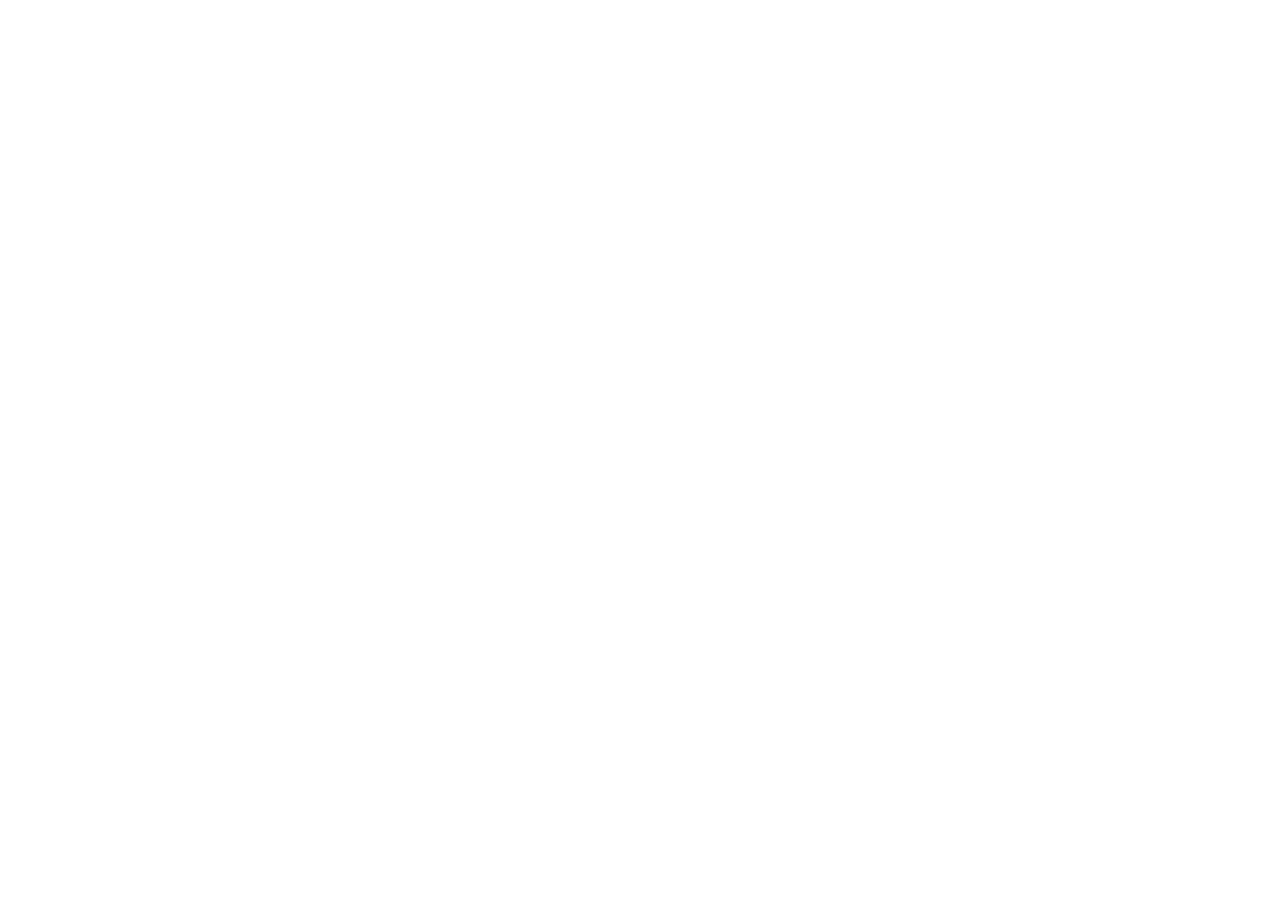
==== index.html @ d37ac38b "Commit from Pingendo" ====
<html>

  <head>
    <meta charset="utf-8">
    <meta name="viewport" content="width=device-width, initial-scale=1">
    <link rel="stylesheet" href="https://cdnjs.cloudflare.com/ajax/libs/font-awesome/4.7.0/css/font-awesome.min.css" type="text/css">
    <link rel="stylesheet" href="https://pingendo.com/assets/bootstrap/bootstrap-4.0.0-alpha.6.css" rel="stylesheet" type="text/css">
  </head>

  <body>
    <script src="https://code.jquery.com/jquery-3.1.1.slim.min.js"></script>
    <script src="https://cdnjs.cloudflare.com/ajax/libs/tether/1.4.0/js/tether.min.js"></script>
    <script src="https://pingendo.com/assets/bootstrap/bootstrap-4.0.0-alpha.6.min.js"></script>
  </body>
  
</html>
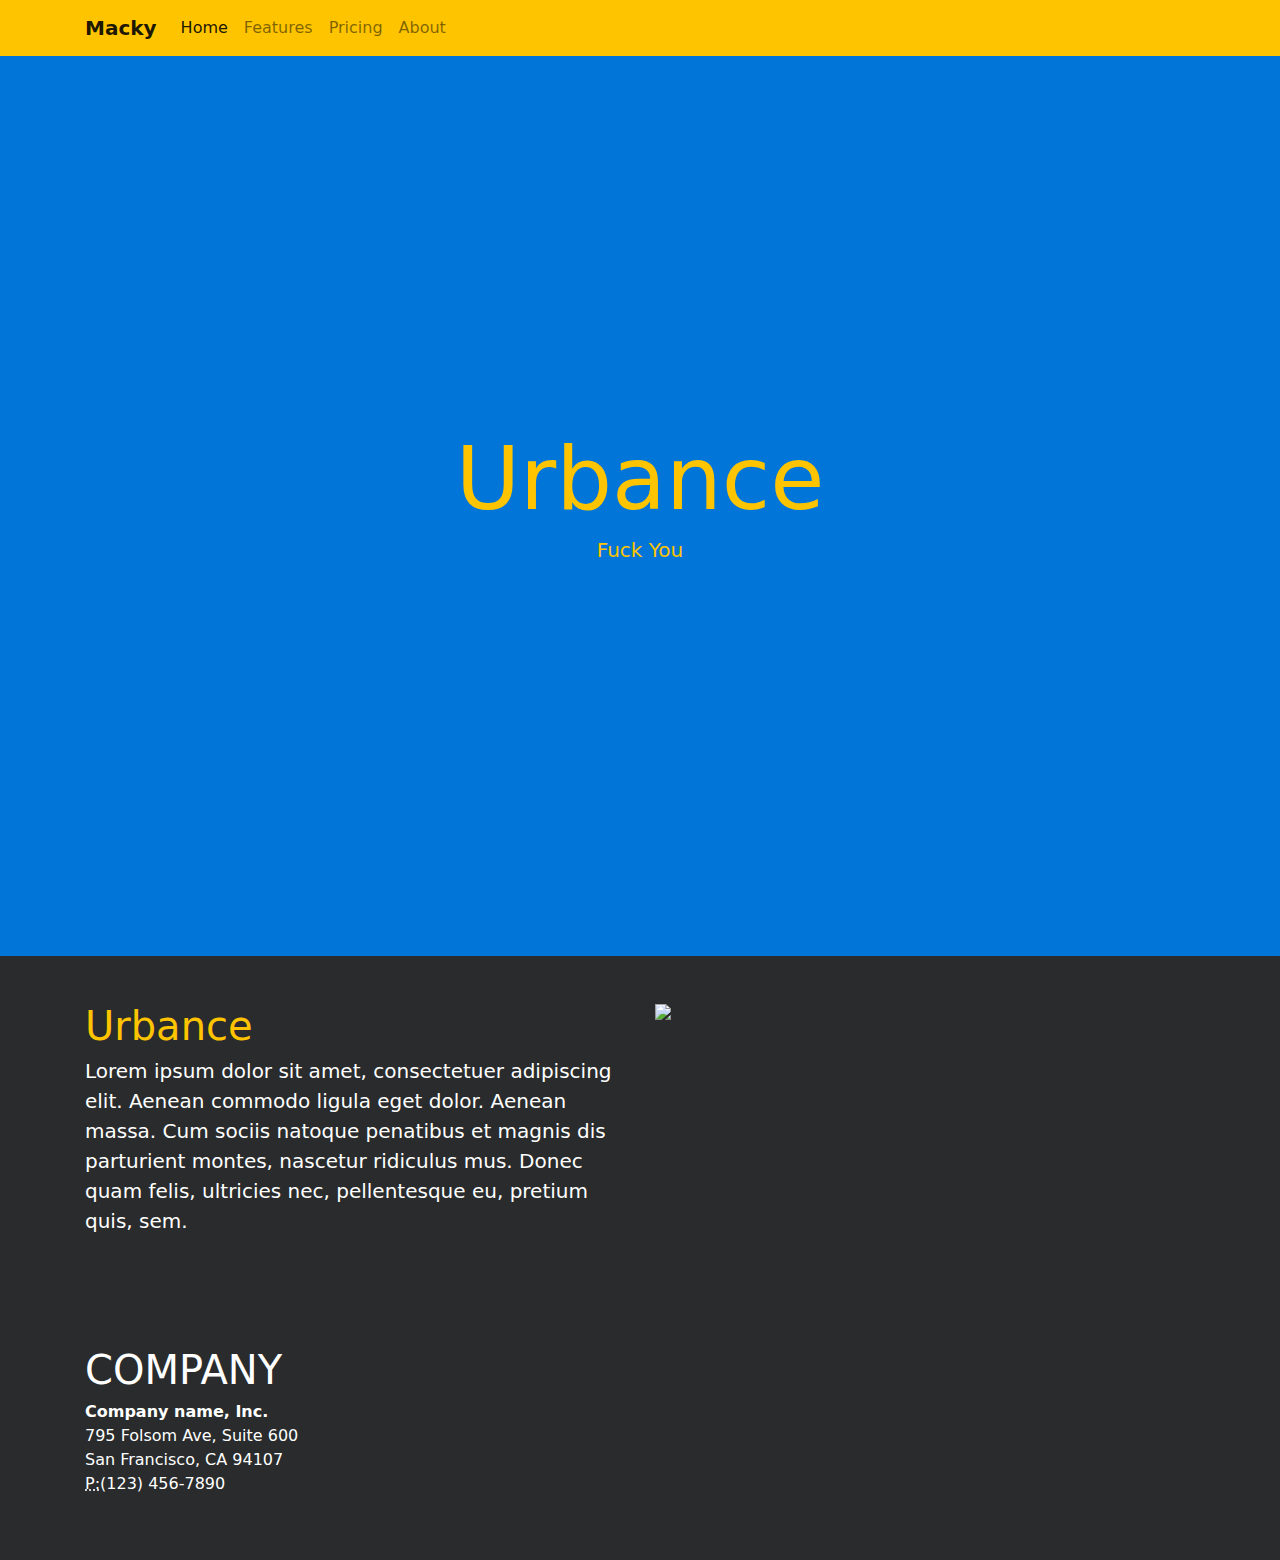
==== commit 2c93102e: "Commit from Pingendo" ====
--- a/index.html
+++ b/index.html
@@ -1,16 +1,62 @@
 <html>
 
-  <head>
-    <meta charset="utf-8">
-    <meta name="viewport" content="width=device-width, initial-scale=1">
-    <link rel="stylesheet" href="https://cdnjs.cloudflare.com/ajax/libs/font-awesome/4.7.0/css/font-awesome.min.css" type="text/css">
-    <link rel="stylesheet" href="https://pingendo.com/assets/bootstrap/bootstrap-4.0.0-alpha.6.css" rel="stylesheet" type="text/css">
-  </head>
+<head>
+  <meta charset="utf-8">
+  <meta name="viewport" content="width=device-width, initial-scale=1">
+  <link rel="stylesheet" href="https://cdnjs.cloudflare.com/ajax/libs/font-awesome/4.7.0/css/font-awesome.min.css" type="text/css">
+  <link rel="stylesheet" href="urbance.css" type="text/css"> </head>
 
-  <body>
-    <script src="https://code.jquery.com/jquery-3.1.1.slim.min.js"></script>
-    <script src="https://cdnjs.cloudflare.com/ajax/libs/tether/1.4.0/js/tether.min.js"></script>
-    <script src="https://pingendo.com/assets/bootstrap/bootstrap-4.0.0-alpha.6.min.js"></script>
-  </body>
-  
+<body class="bg-inverse text-white">
+  <nav class="navbar navbar-expand-md navbar-light bg-warning">
+    <div class="container"> <a class="navbar-brand" href="#"><b class="">Macky</b></a> <button class="navbar-toggler navbar-toggler-right" type="button" data-toggle="collapse" data-target="#navbarSupportedContent" aria-controls="navbarSupportedContent" aria-expanded="false"
+        aria-label="Toggle navigation">
+                     <span class="navbar-toggler-icon"></span>
+                  </button>
+      <div class="collapse navbar-collapse" id="navbarSupportedContent">
+        <ul class="navbar-nav mr-auto">
+          <li class="nav-item active"> <a class="nav-link" href="#">Home <span class="sr-only">(current)</span></a> </li>
+          <li class="nav-item"> <a class="nav-link" href="#">Features</a> </li>
+          <li class="nav-item"> <a class="nav-link" href="#">Pricing</a> </li>
+          <li class="nav-item"> <a class="nav-link" href="#">About</a> </li>
+        </ul>
+      </div>
+    </div>
+  </nav>
+  <div class="bg-primary text-center d-flex h-100 align-items-center" style="background-image: url(&quot;https://public.lightpic.info/image/A0EA_590B42B50.jpg&quot;);">
+    <div class="container">
+      <div class="row">
+        <div class="col-lg-12">
+          <h1 class="text-warning display-2">Urbance</h1>
+          <p class="lead text-warning">Fuck You</p>
+        </div>
+      </div>
+    </div>
+  </div>
+  <div class="py-5  section">
+    <div class="container">
+      <div class="row">
+        <div class="col-md-6">
+          <h1 class="text-warning">Urbance</h1>
+          <p class="lead">Lorem ipsum dolor sit amet, consectetuer adipiscing elit. Aenean commodo ligula eget dolor. Aenean massa. Cum sociis natoque penatibus et magnis dis parturient montes, nascetur ridiculus mus. Donec quam felis, ultricies nec, pellentesque eu,
+            pretium quis, sem. </p>
+        </div>
+        <div class="col-md-6"> <img src="https://public.lightpic.info/image/3894_590B42B50.jpg" class="img-fluid"> </div>
+      </div>
+    </div>
+  </div>
+  <div class="py-5 bg-inverse">
+    <div class="container">
+      <div class="row">
+        <div class="col-md-12">
+          <h1 class=" pi-item">COMPANY</h1>
+          <p> <strong>Company name, Inc.</strong> <br>795 Folsom Ave, Suite 600 <br>San Francisco, CA 94107 <br> <abbr title="Phone">P:</abbr>(123) 456-7890 </p>
+        </div>
+      </div>
+    </div>
+  </div>
+  <script src="https://code.jquery.com/jquery-3.1.1.slim.min.js"></script>
+  <script src="https://cdnjs.cloudflare.com/ajax/libs/tether/1.4.0/js/tether.min.js"></script>
+  <script src="https://pingendo.com/assets/bootstrap/bootstrap-4.0.0-alpha.6.min.js"></script>
+</body>
+
 </html>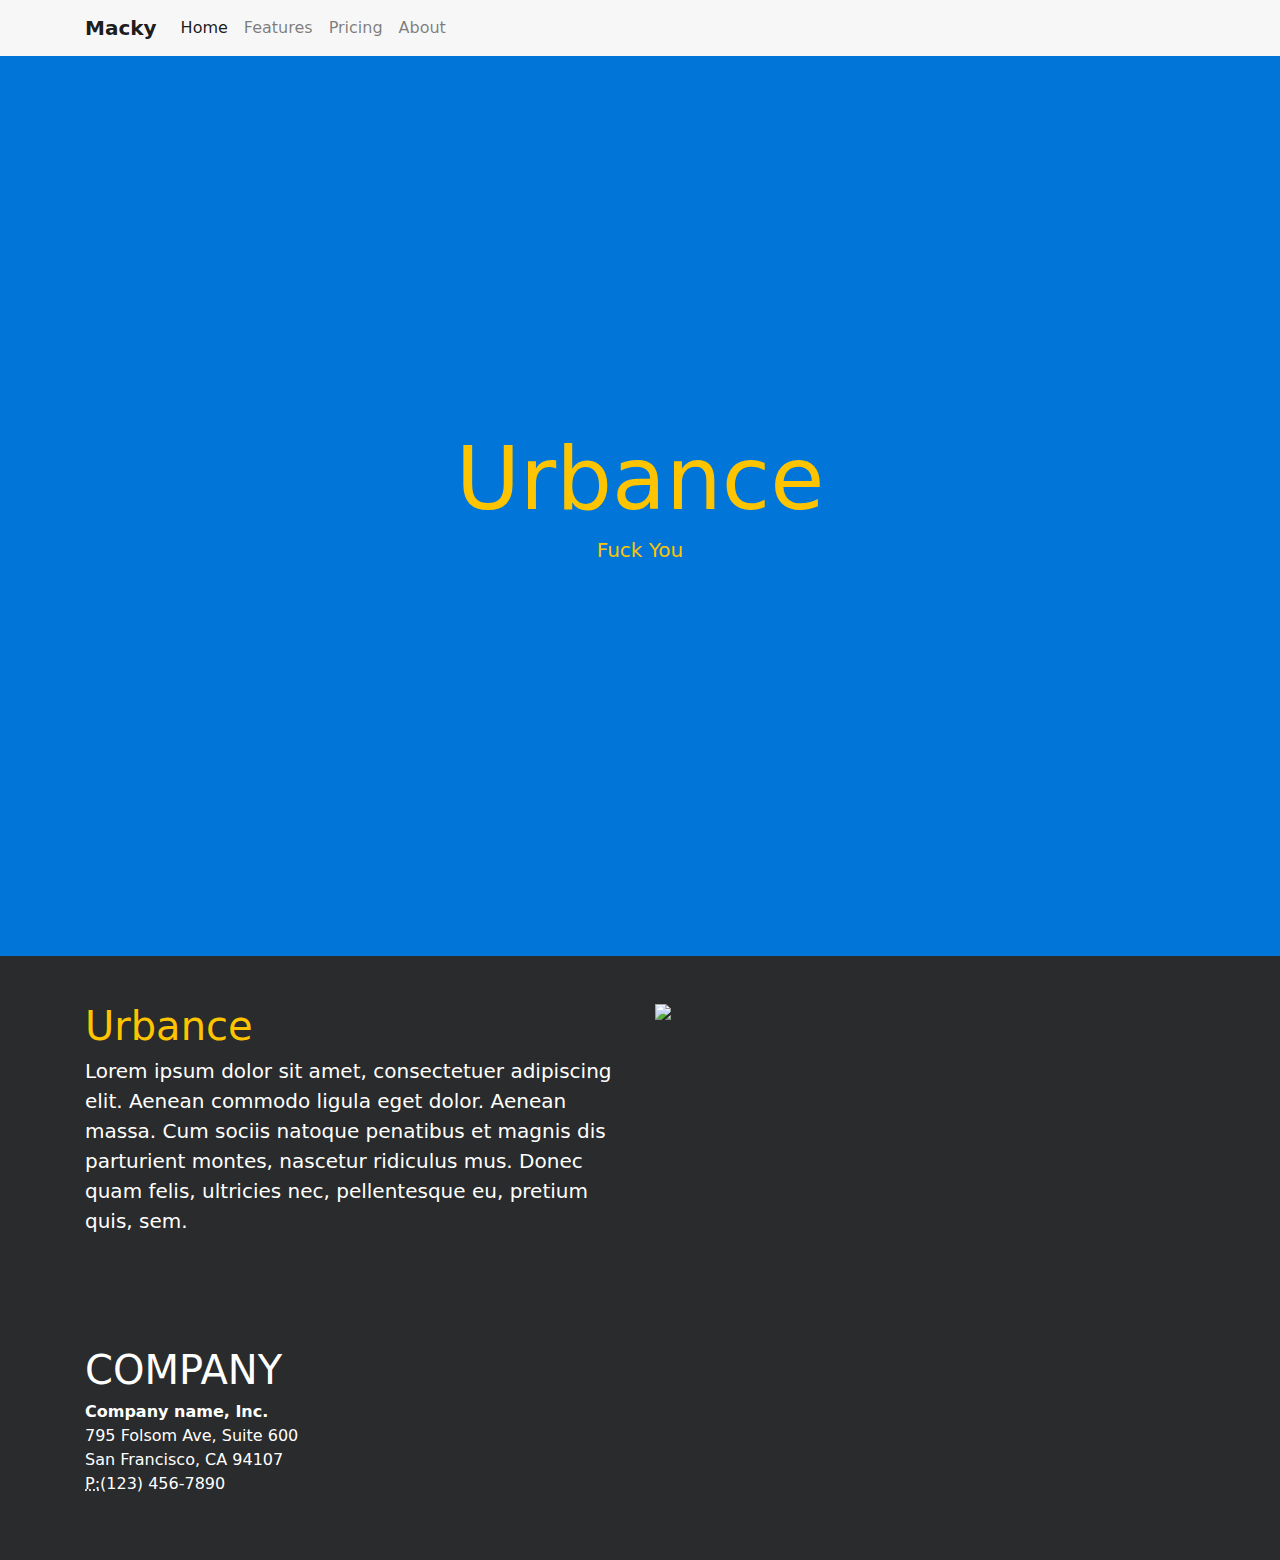
==== commit bd72aac2: "Commit from Pingendo" ====
--- a/index.html
+++ b/index.html
@@ -7,7 +7,7 @@
   <link rel="stylesheet" href="urbance.css" type="text/css"> </head>
 
 <body class="bg-inverse text-white">
-  <nav class="navbar navbar-expand-md navbar-light bg-warning">
+  <nav class="navbar navbar-expand-md navbar-light bg-faded">
     <div class="container"> <a class="navbar-brand" href="#"><b class="">Macky</b></a> <button class="navbar-toggler navbar-toggler-right" type="button" data-toggle="collapse" data-target="#navbarSupportedContent" aria-controls="navbarSupportedContent" aria-expanded="false"
         aria-label="Toggle navigation">
                      <span class="navbar-toggler-icon"></span>
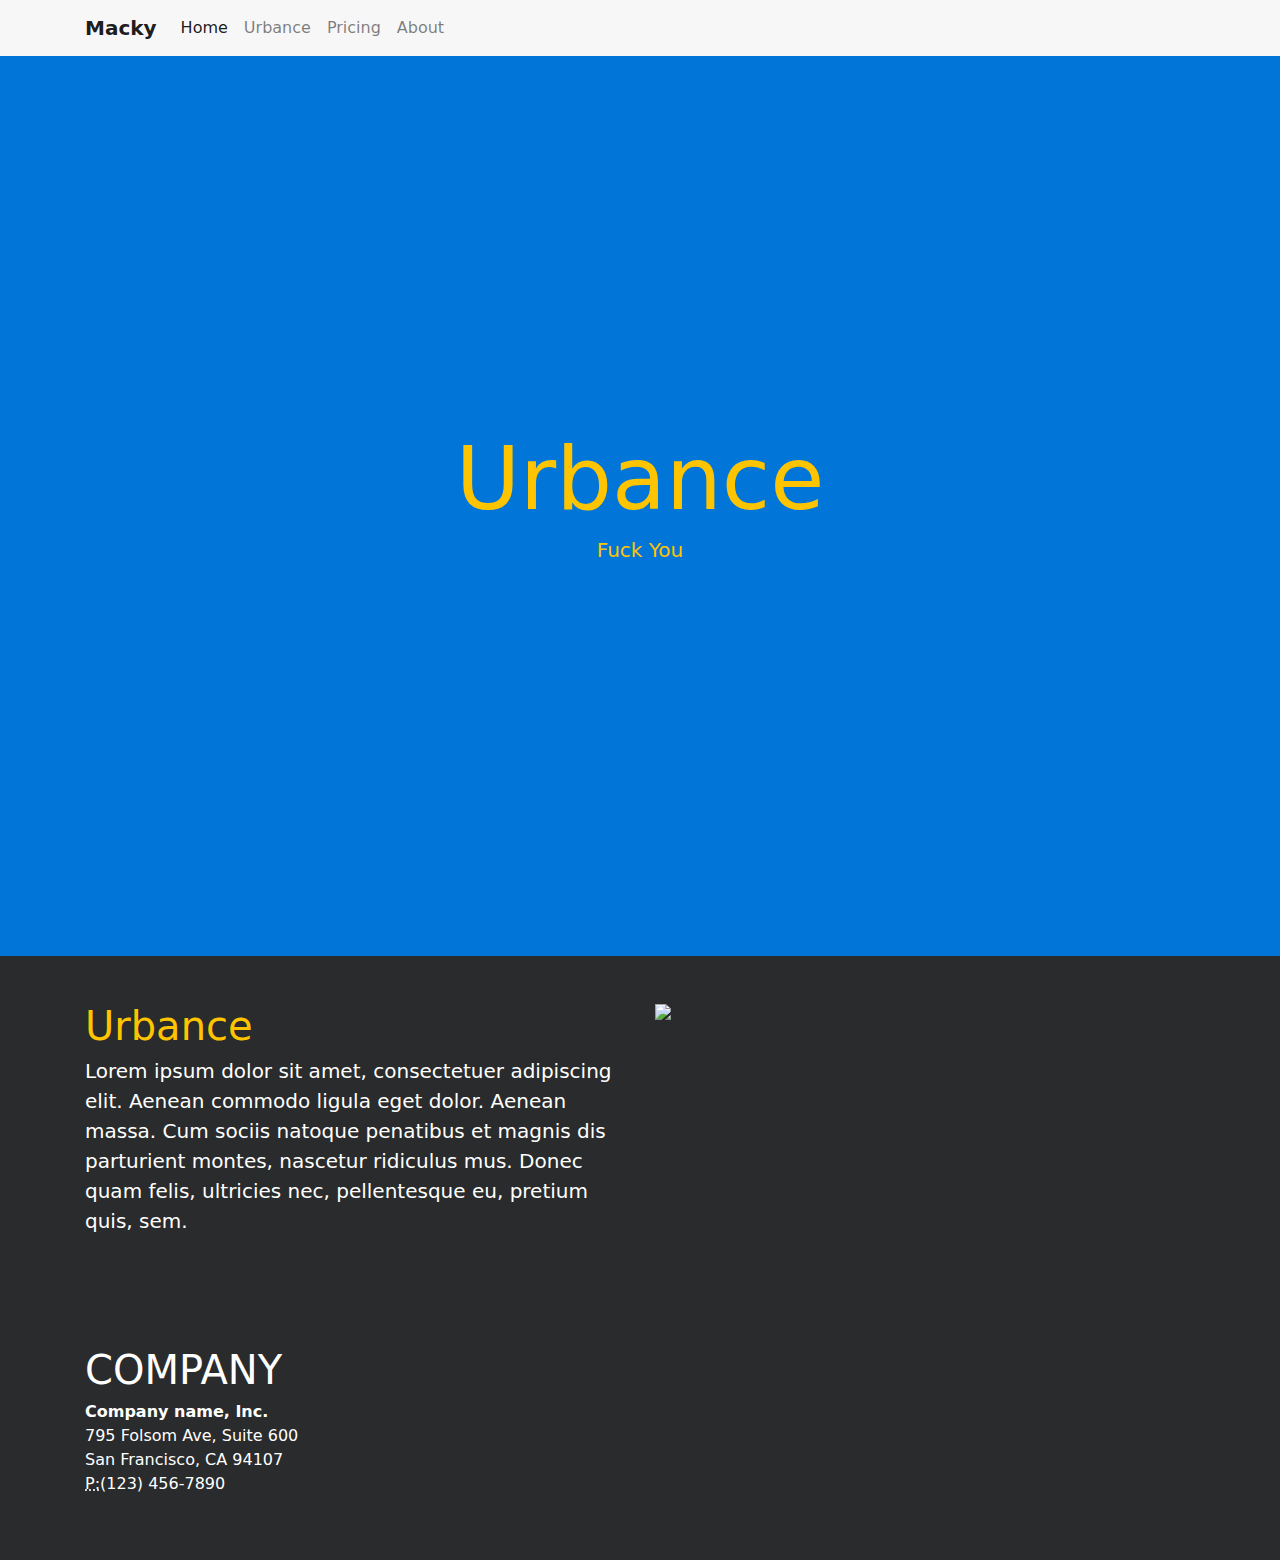
==== commit f595ae89: "Commit from Pingendo" ====
--- a/index.html
+++ b/index.html
@@ -15,7 +15,7 @@
       <div class="collapse navbar-collapse" id="navbarSupportedContent">
         <ul class="navbar-nav mr-auto">
           <li class="nav-item active"> <a class="nav-link" href="#">Home <span class="sr-only">(current)</span></a> </li>
-          <li class="nav-item"> <a class="nav-link" href="#">Features</a> </li>
+          <li class="nav-item"> <a class="nav-link" href="#">Urbance</a> </li>
           <li class="nav-item"> <a class="nav-link" href="#">Pricing</a> </li>
           <li class="nav-item"> <a class="nav-link" href="#">About</a> </li>
         </ul>
